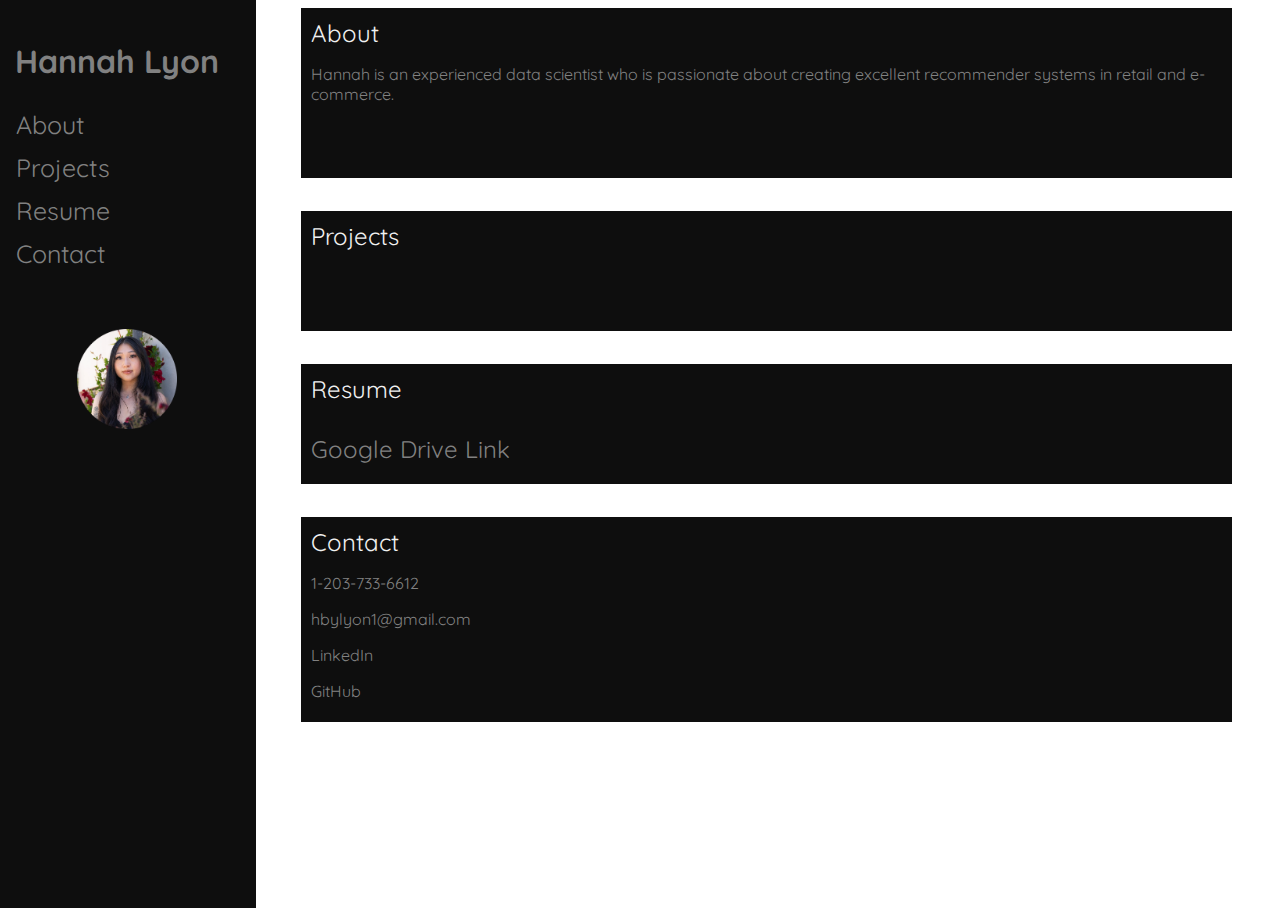
==== v2/index.html @ f639ce78 "v2 initial commit" ====
<!DOCTYPE html>
<html lang="en">
  <head>
    <meta charset="UTF-8" />
    <meta http-equiv="X-UA-Compatible" content="IE=edge" />
    <meta name="viewport" content="width=device-width, initial-scale=1.0" />
    <title>Hannah Lyon</title>

    <link rel="stylesheet" href="css/index_css.css" />
    <link rel="preconnect" href="https://fonts.googleapis.com" />
    <link rel="preconnect" href="https://fonts.gstatic.com" crossorigin />
    <link
      href="https://fonts.googleapis.com/css2?family=Quicksand:wght@300&display=swap"
      rel="stylesheet"
    />
  </head>
  <body>
    <!-- Side navigation -->
    <div class="sidenav">
      <h1>Hannah Lyon</h1>
      <a href="#about">About</a>
      <a href="#projects">Projects</a>
      <a href="#resume">Resume</a>
      <a href="#contact">Contact</a>
      <br><br><br>
      <img src="img/profile-pic.png" alt="Photo of Hannah" style="width:100px; margin-left:30%">
    </div>

    <!-- Page content -->
    <div class="parallax">
      <div class="main">
        <div class="text-bg" id="about" style="height:150px">
            About
            <br>
            <p>Hannah is an experienced data scientist who is passionate about creating excellent recommender systems in retail and e-commerce.</p>
        </div>
        <div class="text-bg" id="projects">Projects</div>
        <div class="text-bg" id="resume">
            Resume
                <br><br>
                <a class="link" href="https://drive.google.com/file/d/1sAS3dyhU3QBe-yyffs4NdeZnpY88qn7-/view?usp=sharing">Google Drive Link</a>
        </div>
        <div class="text-bg" id="contact" style="height:185px">
            Contact
            <br>
            <p><a href="tel:2037336612">1-203-733-6612</a> </p> 
            <p><a href="mailto:hbylyon1@gmail.com">hbylyon1@gmail.com</a></p> 
            <p><a href="https://www.linkedin.com/in/hannahbylyon/">LinkedIn</a></p> 
            <p><a href="https://github.com/hannahlyon">GitHub</a></p>
        </div>
      </div>
    </div>
  </body>
</html>
---- v2/css/index_css.css ----
/* The sidebar menu */
.sidenav {
    height: 100%; /* Full-height: remove this if you want "auto" height */
    width: 20%; /* Set the width of the sidebar */
    position: fixed; /* Fixed Sidebar (stay in place on scroll) */
    z-index: 1; /* Stay on top */
    top: 0; /* Stay at the top */
    left: 0;
    background-color: #0e0e0e; /* Black */
    overflow-x: hidden; /* Disable horizontal scroll */
    padding-top: 20px;
  }
  
  /* The navigation menu links */
  .sidenav a {
    padding: 6px 8px 6px 16px;
    text-decoration: none;
    font-family: 'Quicksand', sans-serif;
    font-size: 25px;
    color: #818181;
    display: block;
    /* vertical-align: baseline; */
  }
  
  /* When you mouse over the navigation links, change their color */
  .sidenav a:hover {
    color: #f1f1f1;
  }
  
  /* Style page content */
  .main {
    margin-left: 20%; /* Same as the width of the sidebar */
    padding: 0px 10px;
  }
  
  /* On smaller screens, where height is less than 450px, change the style of the sidebar (less padding and a smaller font size) */
  @media screen and (max-height: 450px) {
    .sidenav {padding-top: 15px;}
    .sidenav a {font-size: 18px;}
  }

  .sidenav h1 {
    color: #818181;
    font-family: 'Quicksand', sans-serif;
    margin-left: 15px;
  }

  body, html {
    height: 100%;
  }
  
  .parallax {
    /* The image used */
    background-image: url("../img/bg.jpeg");
  
    /* Full height */
    height: 100%;
  
    /* Create the parallax scrolling effect */
    background-attachment: fixed;
    background-position: center;
    background-repeat: no-repeat;
    background-size: cover;
  }

.text-bg {
    height:100px;
    background-color:#0e0e0e;
    font-size:24px;
    color: #f1f1f1;
    font-family: 'Quicksand', "sans-serif";
    margin-left: 3%;
    margin-right: 3%;
    margin-bottom: 33px;
    padding: 10px;
    
 } 

 .text-bg a {
    color: #818181;
    text-decoration: none;
 }

 .text-bg a:hover {
    color: #f1f1f1;
}

.text-bg p {
    color: #818181;
    font-family: 'Quicksand', sans-serif;
    font-size: 16px;
}
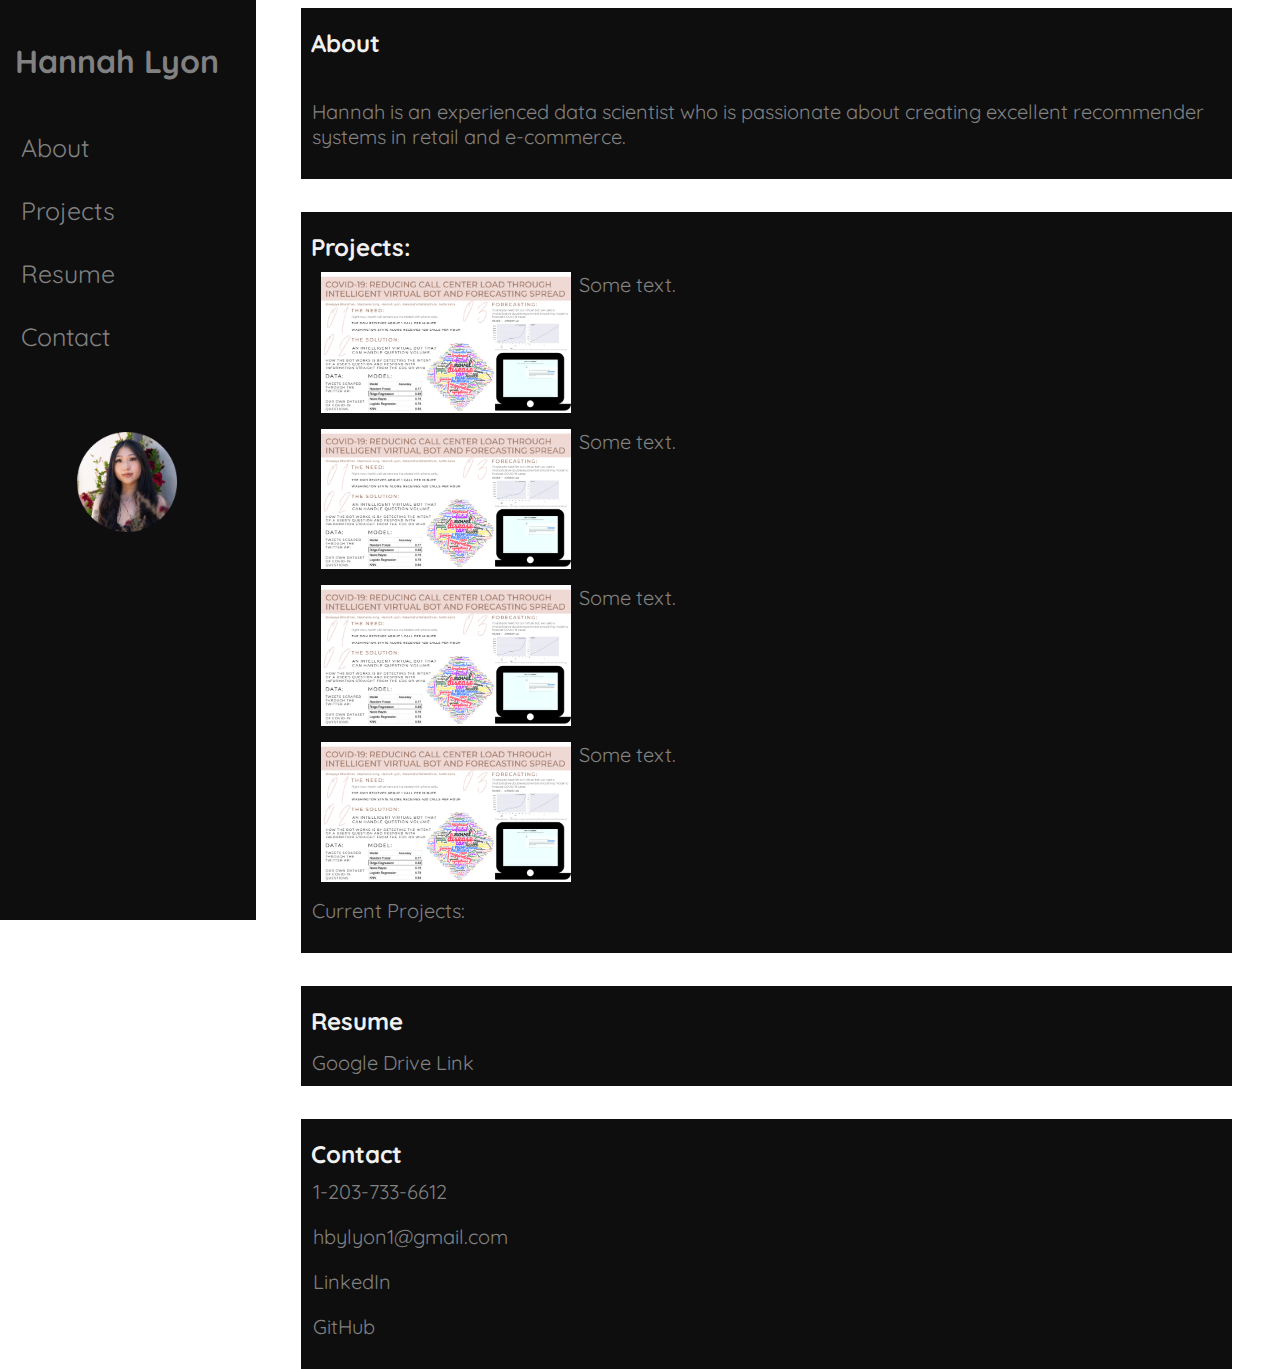
==== commit e65432cc: "fixed everything but background" ====
--- a/v2/index.html
+++ b/v2/index.html
@@ -18,35 +18,88 @@
     <!-- Side navigation -->
     <div class="sidenav">
       <h1>Hannah Lyon</h1>
+      <br />
       <a href="#about">About</a>
       <a href="#projects">Projects</a>
       <a href="#resume">Resume</a>
       <a href="#contact">Contact</a>
-      <br><br><br>
-      <img src="img/profile-pic.png" alt="Photo of Hannah" style="width:100px; margin-left:30%">
+      <br /><br /><br />
+      <img
+        src="img/profile-pic.png"
+        alt="Photo of Hannah"
+        style="width: 100px; margin-left: 30%"
+      />
     </div>
 
     <!-- Page content -->
     <div class="parallax">
       <div class="main">
-        <div class="text-bg" id="about" style="height:150px">
-            About
-            <br>
-            <p>Hannah is an experienced data scientist who is passionate about creating excellent recommender systems in retail and e-commerce.</p>
+        <div class="text-bg" id="about">
+          <h4>About</h4>
+          <br />
+          <p>
+            Hannah is an experienced data scientist who is passionate about
+            creating excellent recommender systems in retail and e-commerce.
+          </p>
         </div>
-        <div class="text-bg" id="projects">Projects</div>
+        <div class="text-bg" id="projects">
+          <h4>Projects:</h4>
+          <div class="project">
+            <div class="img">
+              <img src="img/correlation1.png" alt="" />
+            </div>
+            <div class="decsription">
+              <a>Some text.</a>
+            </div>
+            <!-- <div style="clear: both" /> -->
+          </div>
+          <div class="project">
+            <div class="img">
+              <img src="img/correlation1.png" alt="" />
+            </div>
+            <div class="decsription">
+              <a>Some text.</a>
+            </div>
+            <!-- <div style="clear: both" /> -->
+          </div>
+          <div class="project">
+            <div class="img">
+              <img src="img/correlation1.png" alt="" />
+            </div>
+            <div class="decsription">
+              <a>Some text.</a>
+            </div>
+            <!-- <div style="clear: both" /> -->
+          </div>
+          <div class="project">
+            <div class="img">
+              <img src="img/correlation1.png" alt="" />
+            </div>
+            <div class="decsription">
+              <a>Some text.</a>
+            </div>
+            <!-- <div style="clear: both" /> -->
+          </div>
+          <p>Current Projects:</p>
+        </div>
+
         <div class="text-bg" id="resume">
-            Resume
-                <br><br>
-                <a class="link" href="https://drive.google.com/file/d/1sAS3dyhU3QBe-yyffs4NdeZnpY88qn7-/view?usp=sharing">Google Drive Link</a>
+          <h4>Resume</h4>
+          <a
+            class="link"
+            href="https://drive.google.com/file/d/1sAS3dyhU3QBe-yyffs4NdeZnpY88qn7-/view?usp=sharing"
+            >Google Drive Link</a
+          >
         </div>
-        <div class="text-bg" id="contact" style="height:185px">
-            Contact
-            <br>
-            <p><a href="tel:2037336612">1-203-733-6612</a> </p> 
-            <p><a href="mailto:hbylyon1@gmail.com">hbylyon1@gmail.com</a></p> 
-            <p><a href="https://www.linkedin.com/in/hannahbylyon/">LinkedIn</a></p> 
-            <p><a href="https://github.com/hannahlyon">GitHub</a></p>
+
+        <div class="text-bg" id="contact">
+          <h4>Contact</h4>
+          <p><a href="tel:2037336612">1-203-733-6612</a></p>
+          <p><a href="mailto:hbylyon1@gmail.com">hbylyon1@gmail.com</a></p>
+          <p>
+            <a href="https://www.linkedin.com/in/hannahbylyon/">LinkedIn</a>
+          </p>
+          <p><a href="https://github.com/hannahlyon">GitHub</a></p>
         </div>
       </div>
     </div>
--- a/v2/css/index_css.css
+++ b/v2/css/index_css.css
@@ -1,92 +1,149 @@
 /* The sidebar menu */
 .sidenav {
-    height: 100%; /* Full-height: remove this if you want "auto" height */
-    width: 20%; /* Set the width of the sidebar */
-    position: fixed; /* Fixed Sidebar (stay in place on scroll) */
-    z-index: 1; /* Stay on top */
-    top: 0; /* Stay at the top */
-    left: 0;
-    background-color: #0e0e0e; /* Black */
-    overflow-x: hidden; /* Disable horizontal scroll */
-    padding-top: 20px;
+  height: 100%; /* Full-height: remove this if you want "auto" height */
+  width: 20%; /* Set the width of the sidebar */
+  position: fixed; /* Fixed Sidebar (stay in place on scroll) */
+  z-index: 1; /* Stay on top */
+  top: 0; /* Stay at the top */
+  left: 0;
+  background-color: #0e0e0e; /* Black */
+  overflow-x: hidden; /* Disable horizontal scroll */
+  padding-top: 20px;
+}
+
+/* The navigation menu links */
+.sidenav a {
+  padding: 6px 8px 6px 16px;
+  text-decoration: none;
+  font-family: "Quicksand", sans-serif;
+  font-size: 25px;
+  color: #818181;
+  display: block;
+  /* vertical-align: baseline; */
+}
+
+/* When you mouse over the navigation links, change their color */
+.sidenav a:hover {
+  color: #f1f1f1;
+}
+
+/* Style page content */
+.main {
+  margin-left: 20%; /* Same as the width of the sidebar */
+  padding: 0px 10px;
+  display: block;
+}
+
+/* On smaller screens, where height is less than 450px, change the style of the sidebar (less padding and a smaller font size) */
+@media screen and (max-height: 450px) {
+  .sidenav {
+    padding-top: 15px;
   }
-  
-  /* The navigation menu links */
   .sidenav a {
-    padding: 6px 8px 6px 16px;
-    text-decoration: none;
-    font-family: 'Quicksand', sans-serif;
-    font-size: 25px;
-    color: #818181;
-    display: block;
-    /* vertical-align: baseline; */
+    font-size: 18px;
   }
-  
-  /* When you mouse over the navigation links, change their color */
-  .sidenav a:hover {
-    color: #f1f1f1;
-  }
-  
-  /* Style page content */
-  .main {
-    margin-left: 20%; /* Same as the width of the sidebar */
-    padding: 0px 10px;
-  }
-  
-  /* On smaller screens, where height is less than 450px, change the style of the sidebar (less padding and a smaller font size) */
-  @media screen and (max-height: 450px) {
-    .sidenav {padding-top: 15px;}
-    .sidenav a {font-size: 18px;}
-  }
+}
 
-  .sidenav h1 {
-    color: #818181;
-    font-family: 'Quicksand', sans-serif;
-    margin-left: 15px;
-  }
+.sidenav h1 {
+  color: #818181;
+  font-family: "Quicksand", sans-serif;
+  margin-left: 15px;
+}
 
-  body, html {
-    height: 100%;
-  }
-  
-  .parallax {
-    /* The image used */
-    background-image: url("../img/bg.jpeg");
-  
-    /* Full height */
-    height: 100%;
-  
-    /* Create the parallax scrolling effect */
-    background-attachment: fixed;
-    background-position: center;
-    background-repeat: no-repeat;
-    background-size: cover;
-  }
+body {
+  /* background-image: url("img_tree.gif");
+  background-repeat: no-repeat;
+  background-attachment: fixed; */
+  height: 100%;
+}
+
+html {
+  height: 100%;
+}
+
+.parallax {
+  /* The image used */
+  background-image: url("../img/bg.jpeg");
+
+  /* Full height */
+  height: 100%;
+
+  /* Create the parallax scrolling effect */
+  background-attachment: fixed;
+  background-position: center;
+  background-repeat: no-repeat;
+  background-size: cover;
+}
 
 .text-bg {
-    height:100px;
-    background-color:#0e0e0e;
-    font-size:24px;
-    color: #f1f1f1;
-    font-family: 'Quicksand', "sans-serif";
-    margin-left: 3%;
-    margin-right: 3%;
-    margin-bottom: 33px;
-    padding: 10px;
-    
- } 
+  background-color: #0e0e0e;
+  font-size: 24px;
+  color: #f1f1f1;
+  font-family: "Quicksand", "sans-serif";
+  margin-left: 3%;
+  margin-right: 3%;
+  margin-bottom: 33px;
+  padding: 10px;
+}
 
- .text-bg a {
-    color: #818181;
-    text-decoration: none;
- }
+.text-bg a {
+  color: #818181;
+  text-decoration: none;
+  margin: 1px;
+}
 
- .text-bg a:hover {
-    color: #f1f1f1;
+.text-bg.projects.project a {
+  color: #818181;
+  text-decoration: none;
+  margin: 1px;
 }
 
 .text-bg p {
-    color: #818181;
-    font-family: 'Quicksand', sans-serif;
-    font-size: 16px;
-}+  color: #818181;
+  font-family: "Quicksand", sans-serif;
+  font-size: 20px;
+  margin: 1px;
+  margin-bottom: 20px;
+}
+
+.about,
+.projects,
+.resume,
+.contact {
+  display: block;
+  padding: 10px;
+  margin: 10px;
+}
+
+.img {
+  display: inline-block;
+  width: 250px;
+  vertical-align: top;
+}
+
+.img > img {
+  width: 250px;
+}
+
+.decsription {
+  display: inline-block;
+  vertical-align: middle;
+  vertical-align: top;
+  font-size: 16px;
+}
+
+h4 {
+  margin-bottom: 10px;
+  margin-top: 10px;
+}
+
+.project {
+  margin: 10px;
+}
+
+a,
+p {
+  font-size: 20px;
+  margin: 5px;
+  margin-bottom: 20px;
+}
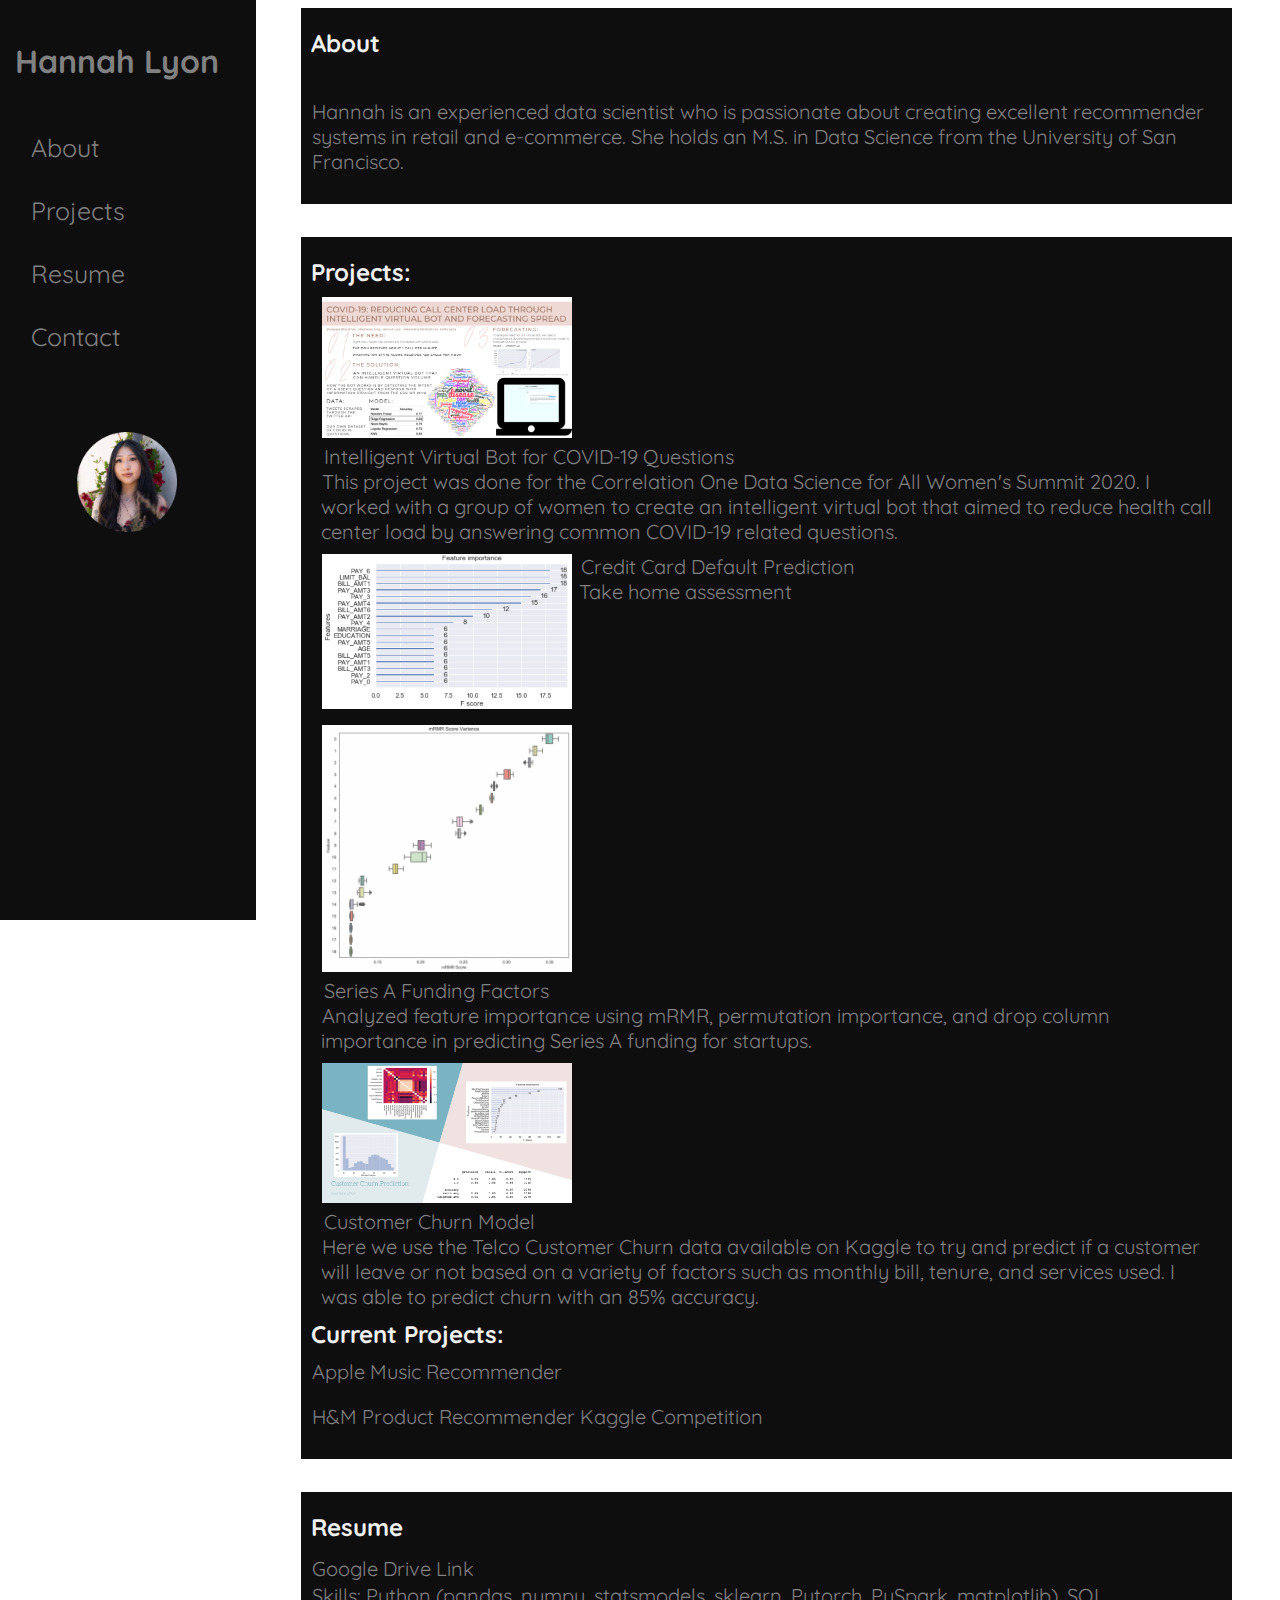
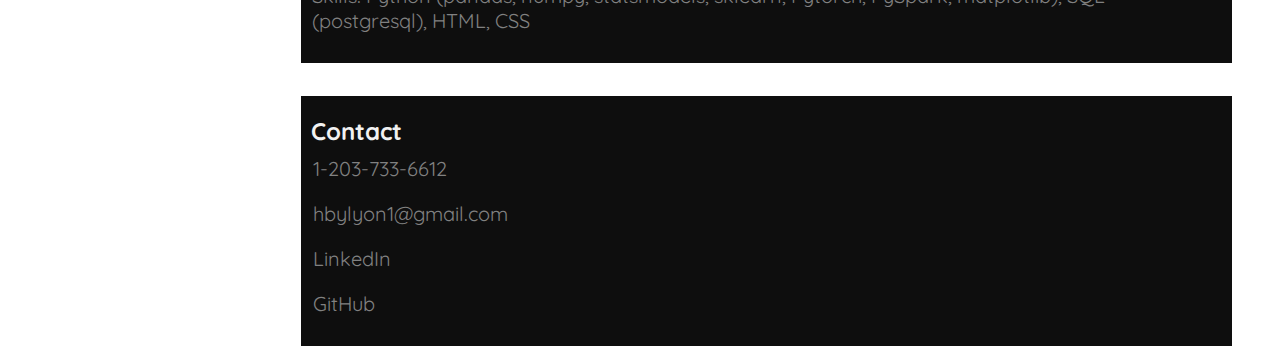
==== commit 316778d9: "tweaks to v1 site" ====
--- a/v2/index.html
+++ b/v2/index.html
@@ -29,6 +29,9 @@
         alt="Photo of Hannah"
         style="width: 100px; margin-left: 30%"
       />
+      <br><br><br>
+      <!-- Fix this -->
+      <!-- <p>*Actively looking for new roles*</p>  -->
     </div>
 
     <!-- Page content -->
@@ -40,47 +43,71 @@
           <p>
             Hannah is an experienced data scientist who is passionate about
             creating excellent recommender systems in retail and e-commerce.
+            She holds an M.S. in Data Science from the University of San Francisco.
           </p>
         </div>
         <div class="text-bg" id="projects">
           <h4>Projects:</h4>
           <div class="project">
             <div class="img">
-              <img src="img/correlation1.png" alt="" />
+                <a
+                href="https://github.com/hannahlyon/corr-1-covid19"><img 
+                src="img/correlation1.png"
+                style="width: 250px;"
+              />
             </div>
             <div class="decsription">
-              <a>Some text.</a>
+              <a>Intelligent Virtual Bot for COVID-19 Questions</a> <br>
+              <a>This project was done for the Correlation One Data Science for All Women's Summit 2020. I worked with a group of women to create an intelligent virtual bot that aimed to reduce health call center load by answering common COVID-19 related questions.</a>
             </div>
             <!-- <div style="clear: both" /> -->
           </div>
           <div class="project">
             <div class="img">
-              <img src="img/correlation1.png" alt="" />
+                <a
+                href="https://github.com/hannahlyon/credit-sesame-take-home"><img 
+                src="img/credit-sesame.png"
+                style="width: 250px;"
+              />
             </div>
             <div class="decsription">
-              <a>Some text.</a>
+              <a>Credit Card Default Prediction</a> <br>
+              <a>Take home assessment </a>
             </div>
             <!-- <div style="clear: both" /> -->
           </div>
           <div class="project">
             <div class="img">
-              <img src="img/correlation1.png" alt="" />
+              <a
+                href="https://drive.google.com/file/d/1eb9Id5PHIwq527FG7yndeRYGB0CI0do-/view?usp=sharing"><img 
+                src="img/mrmr.png"
+                style="width: 250px;"
+              />
             </div>
             <div class="decsription">
-              <a>Some text.</a>
+                <a>Series A Funding Factors</a> <br>
+                <a>Analyzed feature importance using mRMR, permutation importance, and drop column importance in predicting Series A funding for startups.</a>
+              
             </div>
             <!-- <div style="clear: both" /> -->
           </div>
           <div class="project">
             <div class="img">
-              <img src="img/correlation1.png" alt="" />
+                <a
+                href="https://github.com/hannahlyon/churn-prediction"><img 
+                src="img/churn.png"
+                style="width: 250px;"
+              />
             </div>
             <div class="decsription">
-              <a>Some text.</a>
+                <a>Customer Churn Model</a> <br>
+                <a>Here we use the Telco Customer Churn data available on Kaggle to try and predict if a customer will leave or not based on a variety of factors such as monthly bill, tenure, and services used. I was able to predict churn with an 85% accuracy.</a>
             </div>
             <!-- <div style="clear: both" /> -->
           </div>
-          <p>Current Projects:</p>
+          <h4>Current Projects:</h4>
+          <p>Apple Music Recommender</p>
+          <p>H&M Product Recommender Kaggle Competition</p>
         </div>
 
         <div class="text-bg" id="resume">
@@ -90,6 +117,10 @@
             href="https://drive.google.com/file/d/1sAS3dyhU3QBe-yyffs4NdeZnpY88qn7-/view?usp=sharing"
             >Google Drive Link</a
           >
+          <p>
+            Skills: Python (pandas, numpy, statsmodels, sklearn, Pytorch,
+            PySpark, matplotlib), SQL (postgresql), HTML, CSS
+          </p>
         </div>
 
         <div class="text-bg" id="contact">
--- a/v2/css/index_css.css
+++ b/v2/css/index_css.css
@@ -20,6 +20,13 @@
   color: #818181;
   display: block;
   /* vertical-align: baseline; */
+}
+
+.sidenav p {
+  font-family: "Quicksand", sans-serif;
+  font-size: 10px;
+  color: #818181;
+  display: block;
 }
 
 /* When you mouse over the navigation links, change their color */
@@ -45,6 +52,12 @@
 }
 
 .sidenav h1 {
+  color: #818181;
+  font-family: "Quicksand", sans-serif;
+  margin-left: 15px;
+}
+
+.sidenav p {
   color: #818181;
   font-family: "Quicksand", sans-serif;
   margin-left: 15px;
@@ -132,6 +145,11 @@
   font-size: 16px;
 }
 
+/* .description a {
+  overflow-wrap: break-word; 
+  word-wrap: break-word;
+} */
+
 h4 {
   margin-bottom: 10px;
   margin-top: 10px;
@@ -146,4 +164,7 @@
   font-size: 20px;
   margin: 5px;
   margin-bottom: 20px;
+  color: #818181;
+  font-family: "Quicksand", sans-serif;
+  margin-left: 15px;
 }
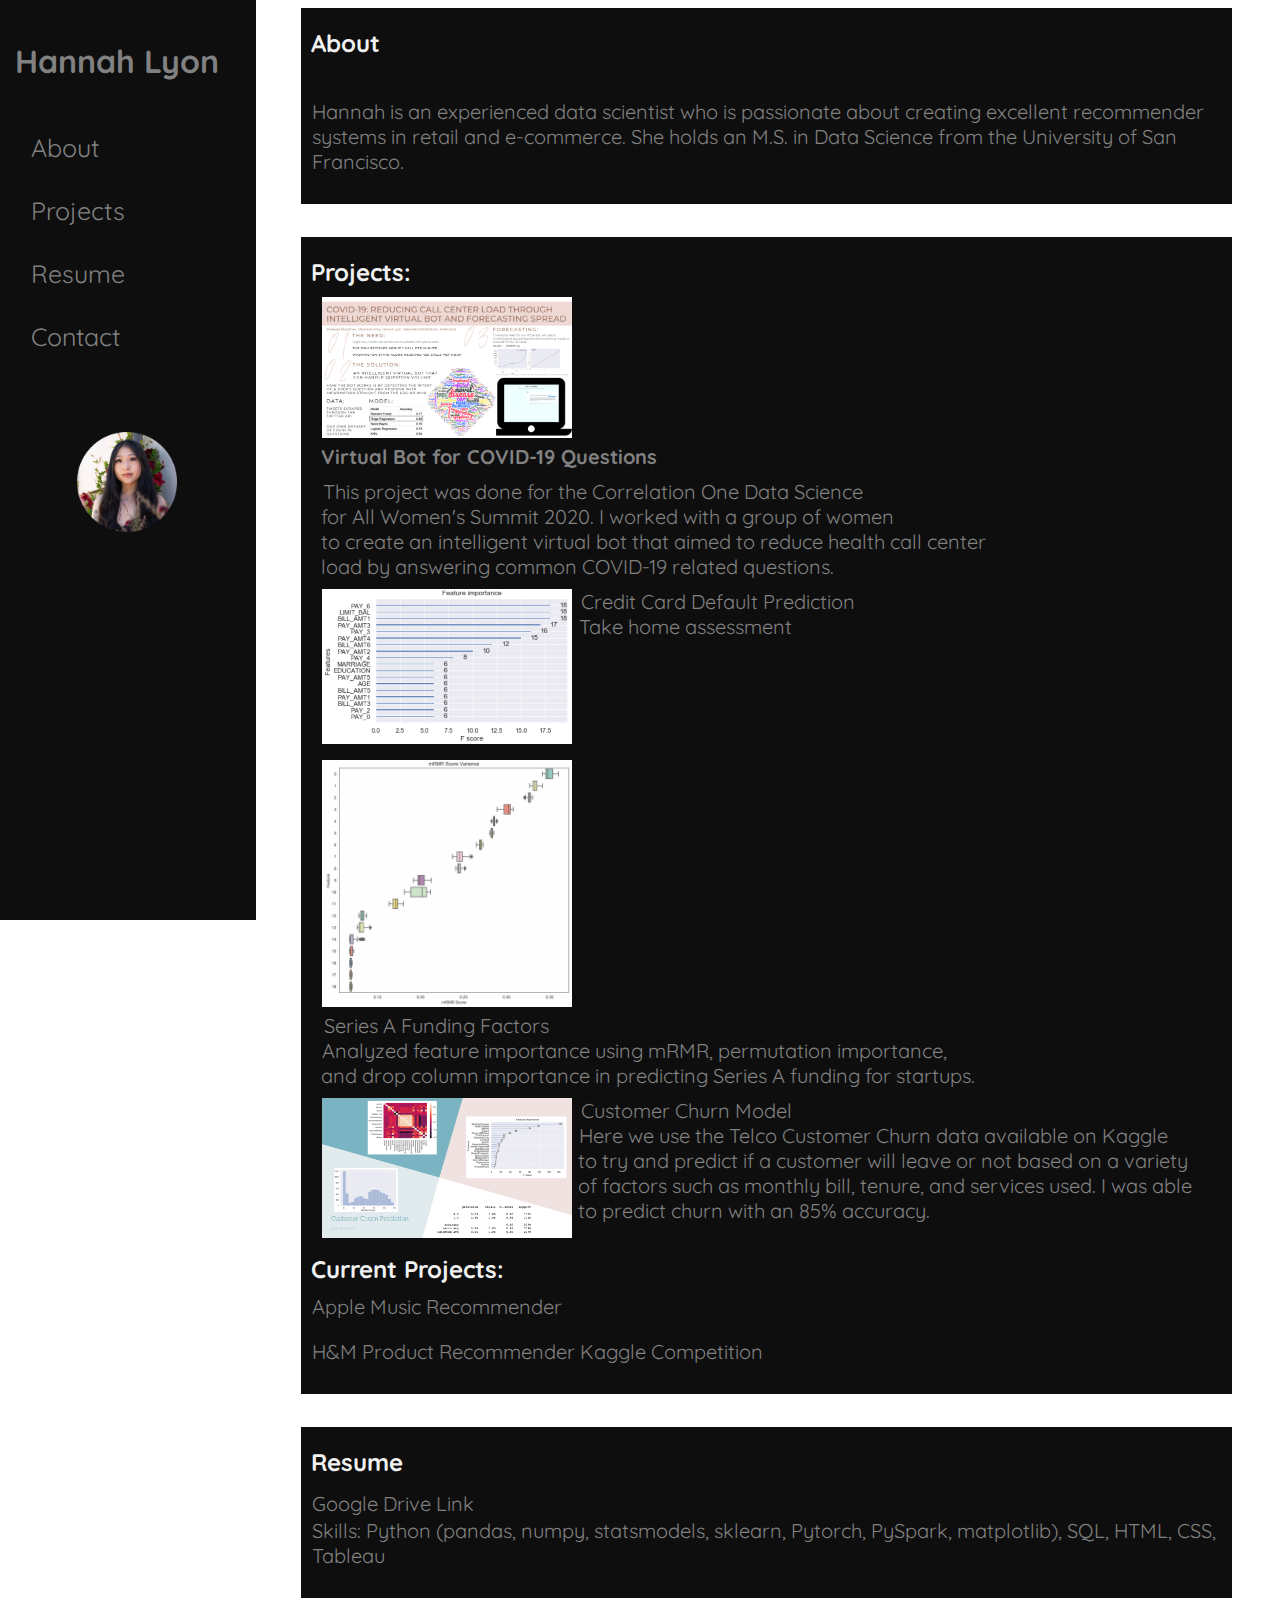
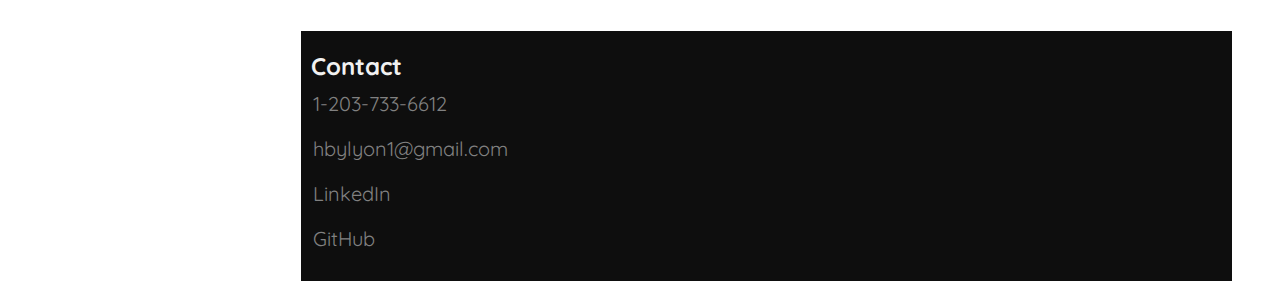
==== commit 3e7c3f6d: "everything but bg fixed" ====
--- a/v2/index.html
+++ b/v2/index.html
@@ -5,6 +5,9 @@
     <meta http-equiv="X-UA-Compatible" content="IE=edge" />
     <meta name="viewport" content="width=device-width, initial-scale=1.0" />
     <title>Hannah Lyon</title>
+    <meta name="description" content="Hannah is an experienced data scientist who is passionate about
+    creating excellent recommender systems in retail and e-commerce.
+    She holds an M.S. in Data Science from the University of San Francisco.">
 
     <link rel="stylesheet" href="css/index_css.css" />
     <link rel="preconnect" href="https://fonts.googleapis.com" />
@@ -13,7 +16,7 @@
       href="https://fonts.googleapis.com/css2?family=Quicksand:wght@300&display=swap"
       rel="stylesheet"
     />
-  </head>
+    </head>
   <body>
     <!-- Side navigation -->
     <div class="sidenav">
@@ -57,8 +60,8 @@
               />
             </div>
             <div class="decsription">
-              <a>Intelligent Virtual Bot for COVID-19 Questions</a> <br>
-              <a>This project was done for the Correlation One Data Science for All Women's Summit 2020. I worked with a group of women to create an intelligent virtual bot that aimed to reduce health call center load by answering common COVID-19 related questions.</a>
+              <h4 style="margin-top: -25px;">Virtual Bot for COVID-19 Questions</h4>
+              <a>This project was done for the Correlation One Data Science <br/> for All Women's Summit 2020. I worked with a group of women <br/> to create an intelligent virtual bot that aimed to reduce health call center <br/> load by answering common COVID-19 related questions.</a>
             </div>
             <!-- <div style="clear: both" /> -->
           </div>
@@ -86,7 +89,7 @@
             </div>
             <div class="decsription">
                 <a>Series A Funding Factors</a> <br>
-                <a>Analyzed feature importance using mRMR, permutation importance, and drop column importance in predicting Series A funding for startups.</a>
+                <a>Analyzed feature importance using mRMR, permutation importance,  <br/>and drop column importance in predicting Series A funding for startups.</a>
               
             </div>
             <!-- <div style="clear: both" /> -->
@@ -101,7 +104,7 @@
             </div>
             <div class="decsription">
                 <a>Customer Churn Model</a> <br>
-                <a>Here we use the Telco Customer Churn data available on Kaggle to try and predict if a customer will leave or not based on a variety of factors such as monthly bill, tenure, and services used. I was able to predict churn with an 85% accuracy.</a>
+                <a>Here we use the Telco Customer Churn data available on Kaggle <br/>to try and predict if a customer will leave or not based on a variety <br/>of factors such as monthly bill, tenure, and services used. I was able <br/>to predict churn with an 85% accuracy.</a>
             </div>
             <!-- <div style="clear: both" /> -->
           </div>
@@ -119,7 +122,7 @@
           >
           <p>
             Skills: Python (pandas, numpy, statsmodels, sklearn, Pytorch,
-            PySpark, matplotlib), SQL (postgresql), HTML, CSS
+            PySpark, matplotlib), SQL, HTML, CSS, Tableau
           </p>
         </div>
 
--- a/v2/css/index_css.css
+++ b/v2/css/index_css.css
@@ -148,7 +148,8 @@
 /* .description a {
   overflow-wrap: break-word; 
   word-wrap: break-word;
-} */
+  vertical-align: top;
+}  */
 
 h4 {
   margin-bottom: 10px;
@@ -168,3 +169,7 @@
   font-family: "Quicksand", sans-serif;
   margin-left: 15px;
 }
+
+b {
+  font-weight: 5mm;
+}
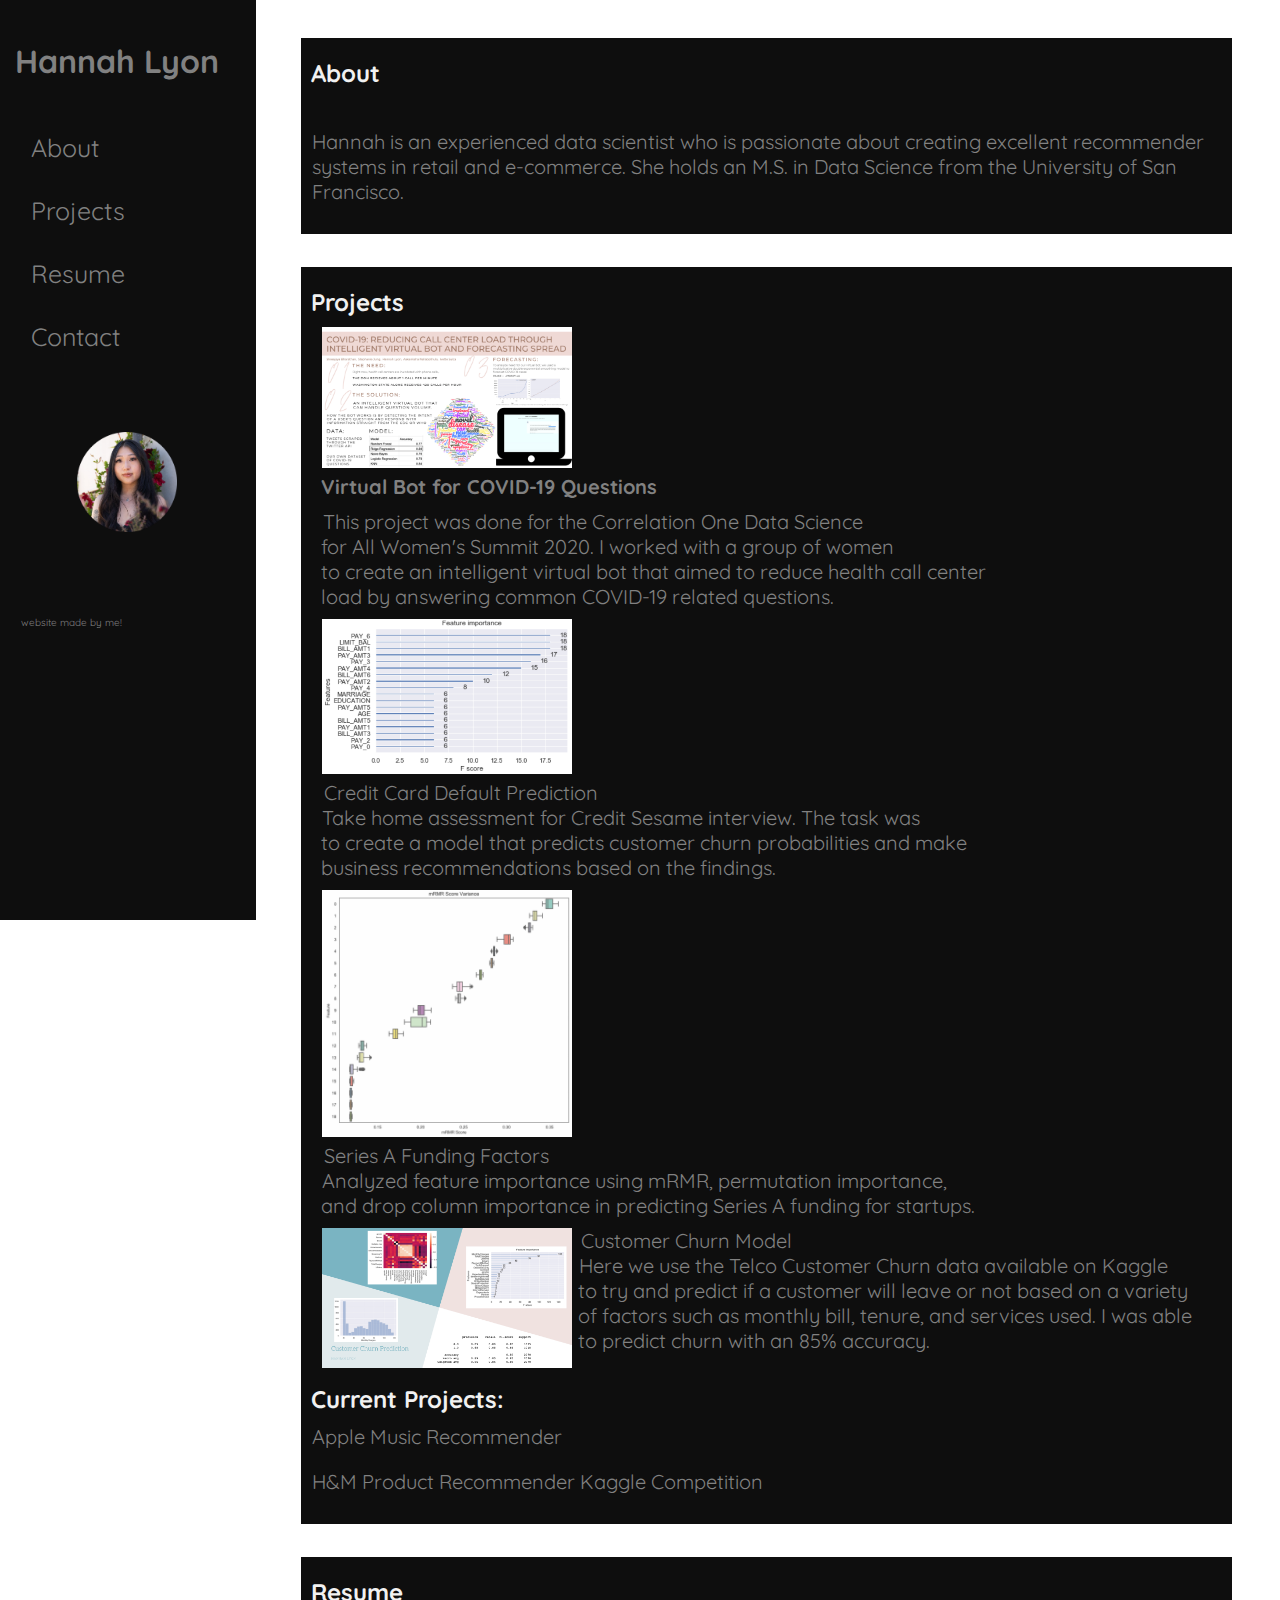
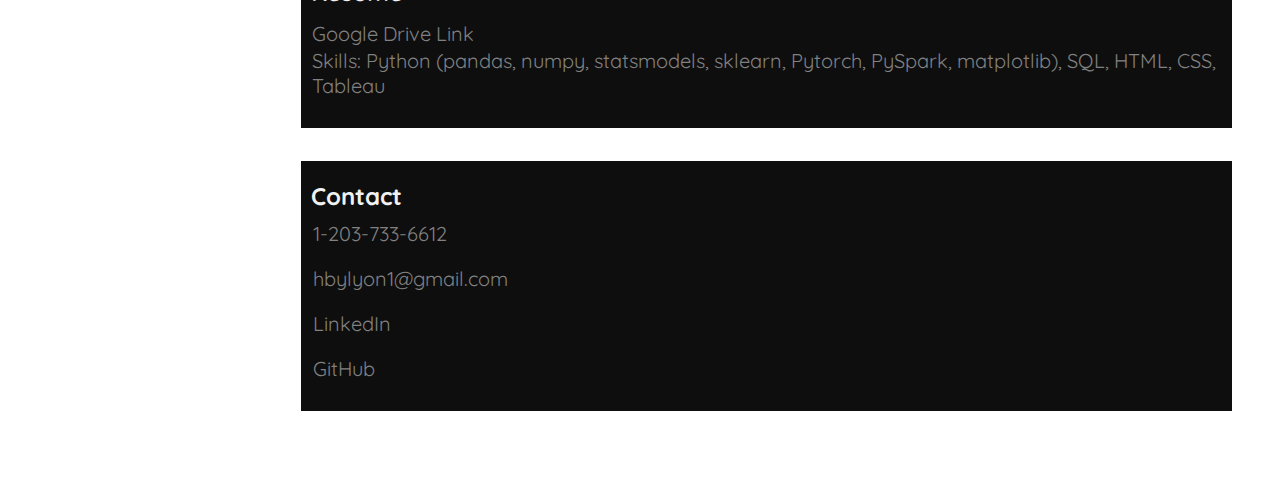
==== commit 395d69ee: "added background" ====
--- a/v2/index.html
+++ b/v2/index.html
@@ -32,7 +32,8 @@
         alt="Photo of Hannah"
         style="width: 100px; margin-left: 30%"
       />
-      <br><br><br>
+      <br><br><br><br><br>
+      <sub>website made by me!</sub>
       <!-- Fix this -->
       <!-- <p>*Actively looking for new roles*</p>  -->
     </div>
@@ -50,7 +51,7 @@
           </p>
         </div>
         <div class="text-bg" id="projects">
-          <h4>Projects:</h4>
+          <h4>Projects</h4>
           <div class="project">
             <div class="img">
                 <a
@@ -60,7 +61,7 @@
               />
             </div>
             <div class="decsription">
-              <h4 style="margin-top: -25px;">Virtual Bot for COVID-19 Questions</h4>
+              <h4 style="margin-top: -25px;" id="title" >Virtual Bot for COVID-19 Questions</h4>
               <a>This project was done for the Correlation One Data Science <br/> for All Women's Summit 2020. I worked with a group of women <br/> to create an intelligent virtual bot that aimed to reduce health call center <br/> load by answering common COVID-19 related questions.</a>
             </div>
             <!-- <div style="clear: both" /> -->
@@ -74,8 +75,8 @@
               />
             </div>
             <div class="decsription">
-              <a>Credit Card Default Prediction</a> <br>
-              <a>Take home assessment </a>
+              <a id="title">Credit Card Default Prediction</a> <br>
+              <a>Take home assessment for Credit Sesame interview. The task was <br>to create a model that predicts customer churn probabilities and make <br> business recommendations based on the findings.</a>
             </div>
             <!-- <div style="clear: both" /> -->
           </div>
@@ -88,7 +89,7 @@
               />
             </div>
             <div class="decsription">
-                <a>Series A Funding Factors</a> <br>
+                <a id="title">Series A Funding Factors</a> <br>
                 <a>Analyzed feature importance using mRMR, permutation importance,  <br/>and drop column importance in predicting Series A funding for startups.</a>
               
             </div>
@@ -103,7 +104,7 @@
               />
             </div>
             <div class="decsription">
-                <a>Customer Churn Model</a> <br>
+                <a id="title">Customer Churn Model</a> <br>
                 <a>Here we use the Telco Customer Churn data available on Kaggle <br/>to try and predict if a customer will leave or not based on a variety <br/>of factors such as monthly bill, tenure, and services used. I was able <br/>to predict churn with an 85% accuracy.</a>
             </div>
             <!-- <div style="clear: both" /> -->
@@ -126,7 +127,7 @@
           </p>
         </div>
 
-        <div class="text-bg" id="contact">
+        <div class="text-bg" id="contact" style="margin-bottom: 50px;">
           <h4>Contact</h4>
           <p><a href="tel:2037336612">1-203-733-6612</a></p>
           <p><a href="mailto:hbylyon1@gmail.com">hbylyon1@gmail.com</a></p>
--- a/v2/css/index_css.css
+++ b/v2/css/index_css.css
@@ -63,30 +63,29 @@
   margin-left: 15px;
 }
 
+html {
+  height: 100%;
+}
+
 body {
   /* background-image: url("img_tree.gif");
   background-repeat: no-repeat;
   background-attachment: fixed; */
-  height: 100%;
+  background-image: url("../img/bg.jpeg");
+  background-attachment: fixed;
+  background-size: cover;
+  padding-bottom: 30px;
+  padding-top: 30px;
 }
 
-html {
-  height: 100%;
-}
-
-.parallax {
-  /* The image used */
-  background-image: url("../img/bg.jpeg");
-
-  /* Full height */
+/* .parallax {
   height: 100%;
 
-  /* Create the parallax scrolling effect */
   background-attachment: fixed;
   background-position: center;
   background-repeat: no-repeat;
   background-size: cover;
-}
+} */
 
 .text-bg {
   background-color: #0e0e0e;
@@ -173,3 +172,11 @@
 b {
   font-weight: 5mm;
 }
+
+sub {
+  padding: 6px 8px 6px 16px;
+  font-size: 10px;
+  margin: 5px;
+  color: #818181;
+  font-family: "Quicksand", sans-serif;
+}
